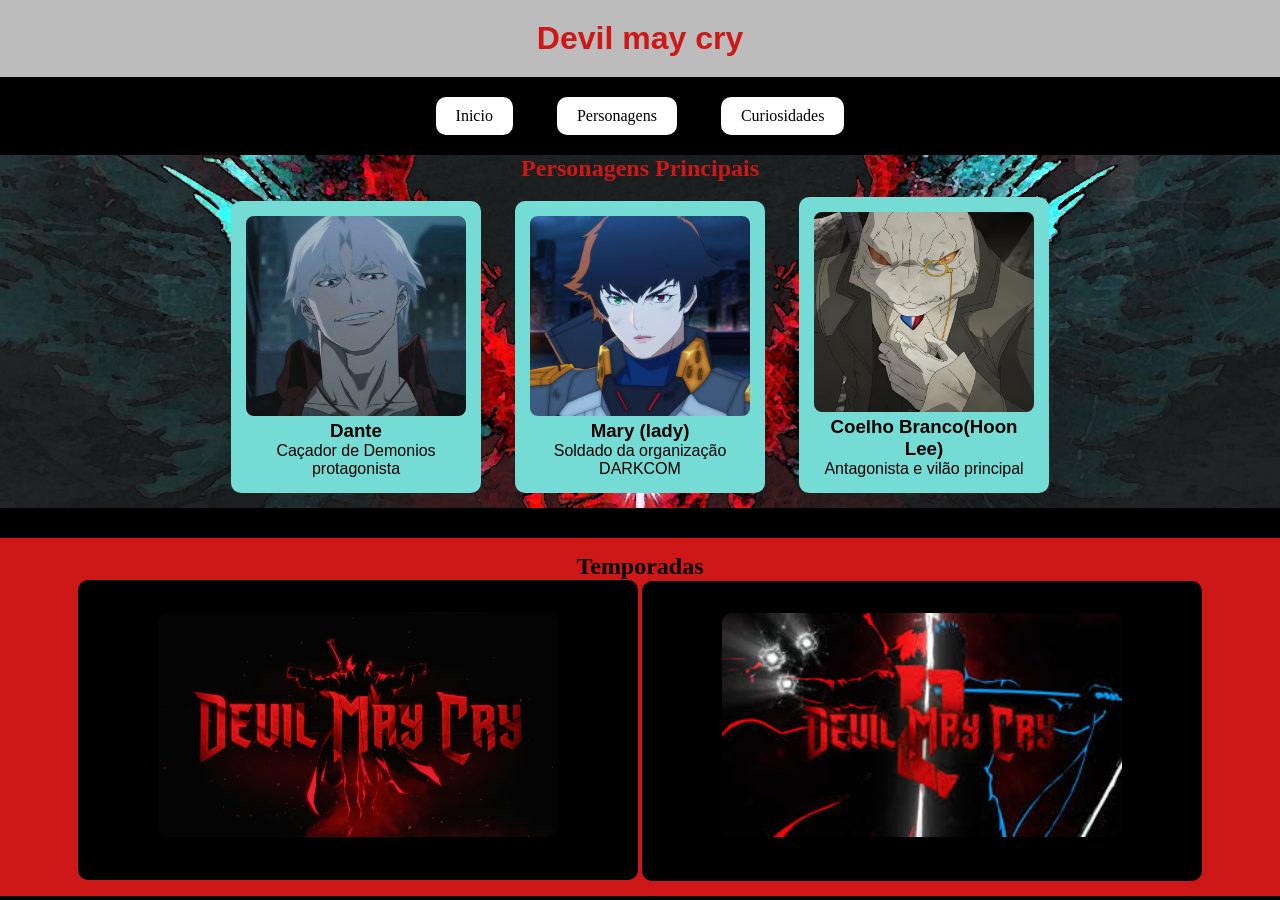
==== index.html @ b66eeb2f "display_teste" ====
<!DOCTYPE html>
<html lang="pt-br">

<head>
    <meta charset="UTF-8">
    <meta name="viewport" content="width=device-width, initial-scale=1.0">
    <title>Devil may cry</title>
    <link rel="stylesheet" href="./style.css">
</head>

<body>

    <header>
        <h1 class="ttt">Devil may cry</h1>
    </header>
    <nav>
        <a href="./index.html">Inicio</a>
        <a href="#">Personagens</a>
        <a href="#">Curiosidades</a>
    </nav>
    <main>
        <!--Conteúdo Principal do meu site-->
        <section id="Personagens"> <!--Seção dos personagens 3 principais-->
            <h2 id="kkk">Personagens Principais</h2>

            <article class="card"> <!--Dante-->
                <img src="./imagens/dante.jpg" alt="DANTE-perfil">
                <h3>Dante</h3>
                <p class="ppp">Caçador de Demonios protagonista</p>
            </article>
            <article class="card"> <!--Mary (Lady)-->
                <img src="./imagens/lady.jpg" alt="Lady-perfil">
                <h3>Mary (lady)</h3>
                <p class="ppp">Soldado da organização DARKCOM</p>
            </article>
            <article class="card"> <!--Coelho Branco(Hoon Lee-->
                <img src="./imagens/coelho.jpg" alt="Coelho-perfil">
                <h3>Coelho Branco(Hoon Lee)</h3>
                <p class="ppp">Antagonista e vilão principal</p>
            </article>
        </section>
        <section id="seção">
            <h2>Temporadas</h2>
            <article class="rank">
                <h3>1° Temporada</h3>
                <img src="./imagens/1t.jpg" alt="parte1">
            </article>
            <article class="rank">
                <h3>2° Temporada</h3>
                <img src="./imagens/2t.jfif" alt="parte2">
            </article>
        </section>






    </main>






    <footer>

    </footer>
</body>

</html>
---- style.css ----
@import url('https://fonts.cdnfonts.com/css/dungeon-depths');
/*Fonte para Titulo*/
@import url('https://fonts.cdnfonts.com/css/velparde-janeiro');
/*Fonte para Paragrafo*/
@import url('https://fonts.cdnfonts.com/css/lt-binary-neue');
/*Fonte do h3*/
@import url('https://fonts.cdnfonts.com/css/major-birch');
/*Reset base*/

* {
    box-sizing: border-box;
    margin: 0%;
    padding: 0%;
}
/*Alterna titulo fonte*/
.ttt {
    font-family: 'Dungeon Depths', sans-serif;
    color: #ce1818;
}
#kkk{
    color: #ce1818;
}
/*Alterna paragrafo fonte*/
.ppp {
    font-family: 'Velparde Janeiro', sans-serif;
}
/*Alterna h3 fonte*/
h3 {
    font-family: 'Major Birch', sans-serif;
}

/*Alterna alinhamento do copo da página*/
body {
    text-align: center;
    background-color: black;
}

/*Alterna o cabeçalho*/
header {
    color: #ce1818;
    padding: 20px;
    background-color: #bcbcbc;
}

/*Alterna o link das páginas*/
nav a {
    text-decoration: none;
    /*Tira a decoração do texto*/
    color: black;
    display: inline-block;
    /*Deixa os itens lado a lado do outro*/
    margin: 20px;
    padding: 10px 20px;
    background-color: #ffffff;
    border-radius: 10px;
}

/*Efeito quando o mouse passa por cima do link*/
nav a:hover {
    background-color: #ce1818;
    color: black;
    font-size: 20px;
}

/*Colocar contono nas imagens dos personagens principais*/
.card {
    /*article dos card de personagens*/
    width: 250px;
    display: inline-block;
    margin: 15px;
    padding: 15px;
    background-color: 	#75dcd5;
    border-radius: 10px;
}

/*Ajustar as imagem dos personagens principais*/
.card img {
    width: 100%;
    height: 200px;
    border-radius: 8px;
    object-fit: cover;
    /*Ajustar a imagem */
    text-align: center;
}

#Personagens{
    background-image: url(./imagens/background.0.jpeg);
    background-position: center;
    background-size: cover;
    background-repeat: no-repeat;
    /* alterar o tamanho da imagem - background-size= cover, contrain
    não repetir a imagem varias vezes - background-repeat:no-repeat
    mudar a posição da imagem - background-position*/
}
#seção{
    margin-top: 30px;
    background-color: 	#ce1818;
    padding: 15px;
}
.rank{
    display: inline-block;
    width: 560px;
    height: 300px;
    border-radius: 10px;
    padding-top: 20px;
    background-color: #000000;
    padding: 10px;
}
.rank img{
    width: 400px;
    border-radius: 10px;
}
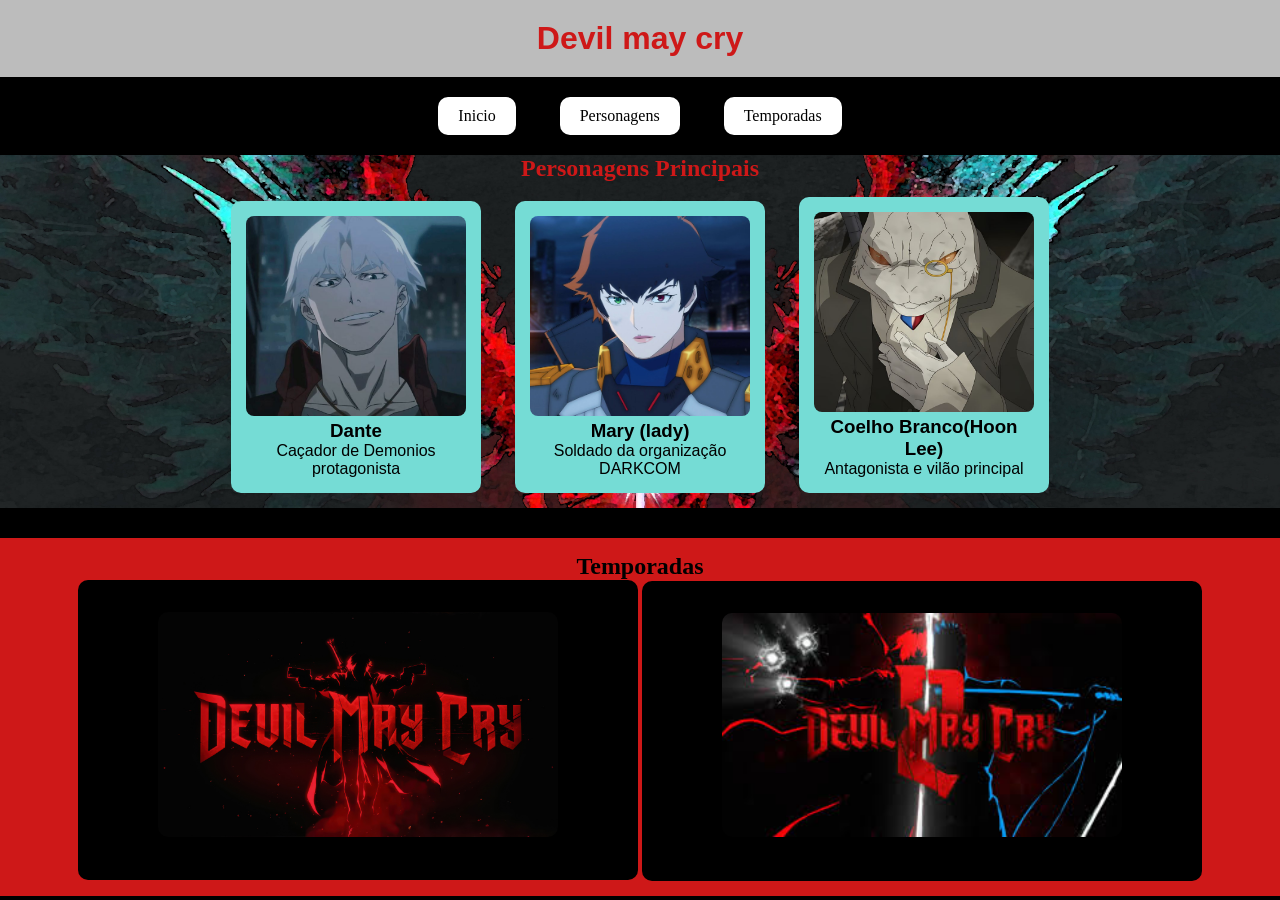
==== commit 42c9f8cb: "Sua mensagem aqui (ex: Atualizando o arquivo de estilo)" ====
--- a/index.html
+++ b/index.html
@@ -15,8 +15,8 @@
     </header>
     <nav>
         <a href="./index.html">Inicio</a>
-        <a href="#">Personagens</a>
-        <a href="#">Curiosidades</a>
+        <a href="#Personagens">Personagens</a>
+        <a href="#seção">Temporadas</a>
     </nav>
     <main>
         <!--Conteúdo Principal do meu site-->
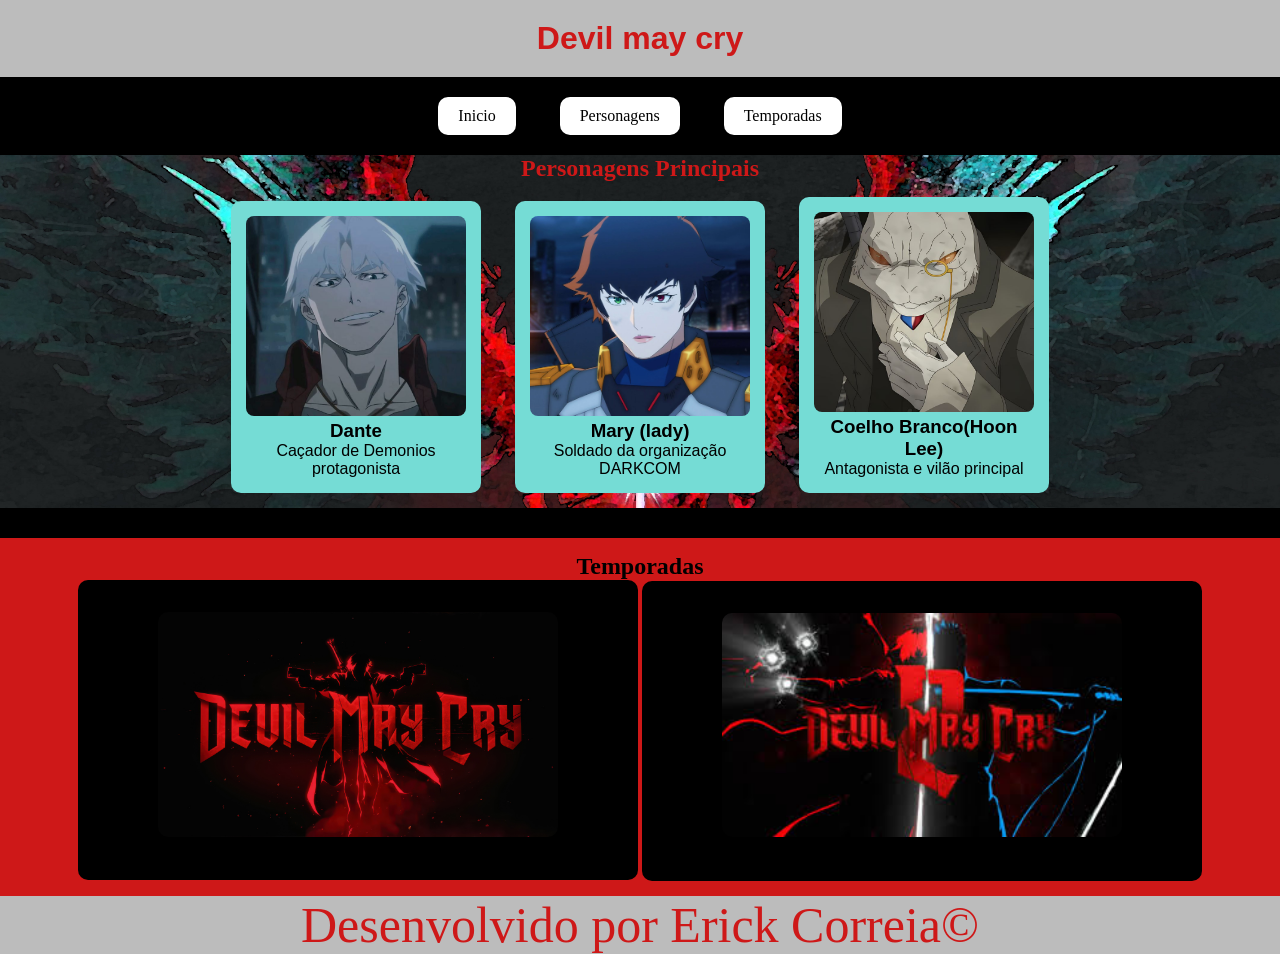
==== commit 9ecbd6e8: "personagens" ====
--- a/index.html
+++ b/index.html
@@ -6,6 +6,7 @@
     <meta name="viewport" content="width=device-width, initial-scale=1.0">
     <title>Devil may cry</title>
     <link rel="stylesheet" href="./style.css">
+    <link rel="shortcut icon" href="./imagens/Imagens_personagens/favicon.png" type="image/x-icon">
 </head>
 
 <body>
@@ -15,7 +16,7 @@
     </header>
     <nav>
         <a href="./index.html">Inicio</a>
-        <a href="#Personagens">Personagens</a>
+        <a href="./personagens.html">Personagens</a>
         <a href="#seção">Temporadas</a>
     </nav>
     <main>
@@ -63,8 +64,8 @@
 
 
 
-    <footer>
-
+    <footer> <!--Rodapé da página-->
+        <p>Desenvolvido por Erick Correia&copy;</p>
     </footer>
 </body>
 
--- a/style.css
+++ b/style.css
@@ -109,4 +109,12 @@
 .rank img{
     width: 400px;
     border-radius: 10px;
+}
+
+footer{
+    background-color: #bcbcbc;
+    color: #ce1818;
+    font-size: 50px;
+    font-family: "Velparde Janeiro', sans-serif";
+    text-align: center;
 }
